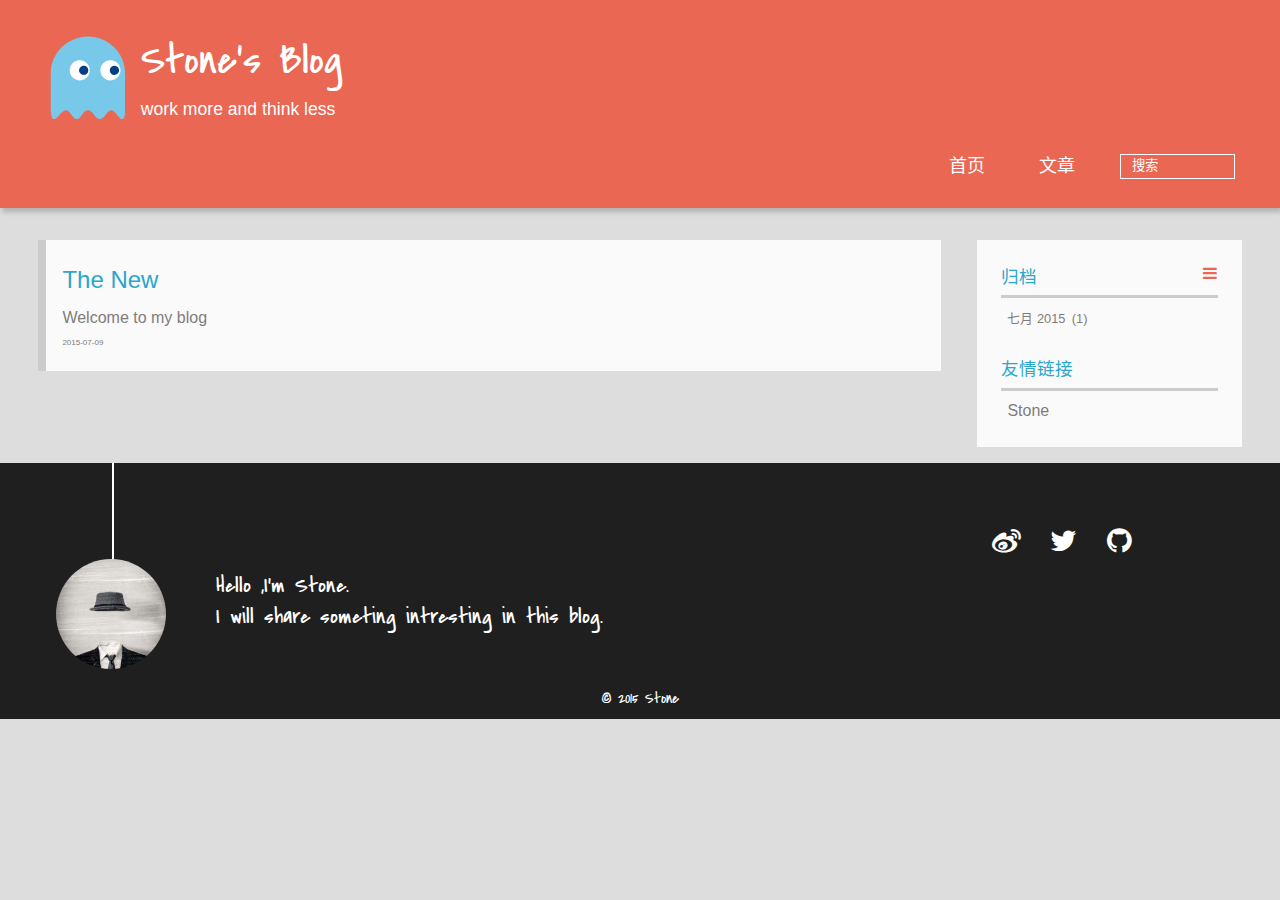
==== index.html @ 9dd36cba "Site updated: 2015-07-10 11:21:40" ====
<!DOCTYPE HTML>
<html lang="zh-CN">
<head>
  <meta charset="UTF-8">
  
    <title>Stone&#39;s Blog</title>
    <meta name="viewport" content="width=device-width, initial-scale=1, maximum-scale=3, minimum-scale=1">
    
    <meta name="author" content="Stone">
    
    
    
    <meta name="twitter:card" content="summary" />
    <meta name="twitter:site" content="shylost" />
    <meta name="twitter:title" content="Stone&#39;s Blog" />
      
    
    
    
    <link rel="icon" href="/img/favicon.ico">
    
    
    <link rel="apple-touch-icon" href="/img/pacman.jpg">
    <link rel="apple-touch-icon-precomposed" href="/img/pacman.jpg">
    
    <link rel="stylesheet" href="/css/style.css" type="text/css">
</head>

  <body>
    <header>
      <div>
		
			<div id="imglogo">
				<a href="/"><img src="/img/logo.svg" alt="Stone&#39;s Blog" title="Stone&#39;s Blog"/></a>
			</div>
			
			<div id="textlogo">
				<h1 class="site-name"><a href="/" title="Stone&#39;s Blog">Stone&#39;s Blog</a></h1>
				<h2 class="blog-motto">work more and think less</h2>
			</div>
			<div class="navbar"><a class="navbutton navmobile" href="#" title="菜单">
			</a></div>
			<nav class="animated">
				<ul>
					
						<li><a href="/">首页</a></li>
					
						<li><a href="/archives">文章</a></li>
					
					<li>
					
					<form class="search" action="//google.com/search" method="get" accept-charset="utf-8">
						<label>Search</label>
						<input type="text" id="search" name="q" autocomplete="off" maxlength="20" placeholder="搜索" />
						<input type="hidden" name="q" value="site:st0ne.cn">
					</form>
					
					</li>
				</ul>
			</nav>			
</div>

    </header>
    <div id="container">
      <div id="main">

  <section class="post" itemscope itemprop="blogPost">
  
    <a href="/2015/07/09/The-New/" title="The New" itemprop="url">
  
    <h1 itemprop="name">The New</h1>
    
     
           <p itemprop="description" >Welcome to my blog</p>
        
    
    <time datetime="2015-07-09T15:42:48.000Z" itemprop="datePublished">2015-07-09</time>
  </a>
</section>


</div>
      <div class="openaside"><a class="navbutton" href="#" title="显示侧边栏"></a></div>

<div id="asidepart">
<div class="closeaside"><a class="closebutton" href="#" title="隐藏侧边栏"></a></div>
<aside class="clearfix">

  

  

  
  <div class="archiveslist">
    <p class="asidetitle"><a href="/archives">归档</a></p>
      <ul class="archive-list"><li class="archive-list-item"><a class="archive-list-link" href="/archives/2015/07/">七月 2015</a><span class="archive-list-count">1</span></li></ul>
  </div>


  

  <div class="linkslist">
  <p class="asidetitle">友情链接</p>
    <ul>
      <li><a href="http://st0ne.cn" target="_blank" title="Stone">Stone</a></li>
    </ul>
</div>


</aside>
</div>
    </div>
    <footer><div id="footer" >
	
	<div class="line">
		<span></span>
		<div class="author"></div>
	</div>
	
	
	<section class="info">
		<p> Hello ,I&#39;m Stone. <br/>
			I will share someting intresting in this blog.</p>
	</section>
	 
	<div class="social-font clearfix">
		
		<a href="http://weibo.com/shylost" target="_blank" title="weibo"></a>
		
		
		<a href="https://twitter.com/shylost" target="_blank" title="twitter"></a>
		
		
		<a href="https://github.com/shy52110" target="_blank" title="github"></a>
		
		
		
	</div>
		<p class="copyright"> © 2015 
		
		<a href="http://st0ne.cn" target="_blank" title="Stone">Stone</a>
		
		</p>
</div>
</footer>
    <script src="/js/jquery-2.1.0.min.js"></script>
<script type="text/javascript">
$(document).ready(function(){ 
  $('.navbar').click(function(){
    $('header nav').toggleClass('shownav');
  });
  var myWidth = 0;
  function getSize(){
    if( typeof( window.innerWidth ) == 'number' ) {
      myWidth = window.innerWidth;
    } else if( document.documentElement && document.documentElement.clientWidth) {
      myWidth = document.documentElement.clientWidth;
    };
  };
  var m = $('#main'),
      a = $('#asidepart'),
      c = $('.closeaside'),
      o = $('.openaside');
  $(window).resize(function(){
    getSize(); 
    if (myWidth >= 1024) {
      $('header nav').removeClass('shownav');
    }else
    {
      m.removeClass('moveMain');
      a.css('display', 'block').removeClass('fadeOut');
      o.css('display', 'none');
        
    }
  });
  c.click(function(){
    a.addClass('fadeOut').css('display', 'none');
    o.css('display', 'block').addClass('fadeIn');
    m.addClass('moveMain');
  });
  o.click(function(){
    o.css('display', 'none').removeClass('beforeFadeIn');
    a.css('display', 'block').removeClass('fadeOut').addClass('fadeIn');      
    m.removeClass('moveMain');
  });
  $(window).scroll(function(){
    o.css("top",Math.max(80,260-$(this).scrollTop()));
  });
});
</script>







  </body>
 </html>
---- css/style.css ----
html,
body,
div,
span,
applet,
object,
iframe,
h1,
h2,
h3,
h4,
h5,
h6,
p,
blockquote,
pre,
a,
abbr,
acronym,
address,
big,
cite,
code,
del,
dfn,
em,
img,
ins,
kbd,
q,
s,
samp,
small,
strike,
strong,
sub,
sup,
tt,
var,
dl,
dt,
dd,
ol,
ul,
li,
fieldset,
form,
label,
legend,
table,
caption,
tbody,
tfoot,
thead,
tr,
th,
td {
  margin: 0;
  padding: 0;
  border: 0;
  outline: 0;
  font-weight: inherit;
  font-style: inherit;
  font-family: inherit;
  font-size: 100%;
  vertical-align: baseline;
}
body {
  line-height: 1;
  color: #000;
  background: #fff;
}
ol,
ul {
  list-style: none;
}
table {
  border-collapse: separate;
  border-spacing: 0;
  vertical-align: middle;
}
caption,
th,
td {
  text-align: left;
  font-weight: normal;
  vertical-align: middle;
}
a img {
  border: none;
}
/* custom Font*/
@font-face {
  font-family: "covered_by_your_graceregular";
  font-weight: normal;
  font-style: normal;
  src: url("../font/coveredbyyourgrace-webfont.eot");
  src: url("../font/coveredbyyourgrace-webfont.eot?#iefix") format('embedded-opentype'), url("../font/coveredbyyourgrace-webfont.svg#covered_by_your_graceregular") format('svg'), url("../font/coveredbyyourgrace-webfont.woff") format('woff'), url("../font/coveredbyyourgrace-webfont.ttf") format('truetype');
}
/* icon Font */
@font-face {
  font-family: "FontAwesome";
  font-style: normal;
  font-weight: normal;
  src: url("../font/fontawesome-webfont.eot?v=#4.0.3");
  src: url("../font/fontawesome-webfont.eot?#iefix&v=#4.0.3") format("embedded-opentype"), url("../font/fontawesome-webfont.woff?v=#4.0.3") format("woff"), url("../font/fontawesome-webfont.ttf?v=#4.0.3") format("truetype"), url("../font/fontawesome-webfont.svg#fontawesomeregular?v=#4.0.3") format("svg");
}
/* Public style */
* {
  -webkit-margin-before: 0;
  -webkit-margin-after: 0;
}
body {
  background: #ddd;
  font-family: "Helvetica Neue", "Helvetica", "Microsoft YaHei", "WenQuanYi Micro Hei", Arial, sans-serif;
  font-size: 100%;
  color: #817c7c;
  line-height: 1.5;
}
small {
  font-size: 80%;
}
sub,
sup {
  font-size: 75%;
  line-height: 0;
  position: relative;
  vertical-align: baseline;
}
sup {
  top: -0.5em;
  padding-left: 0.3em;
}
sub {
  bottom: -0.25em;
}
a {
  text-decoration: none;
  color: #817c7c;
}
a:hover,
a:focus {
  outline: 0;
  text-decoration: none;
  -webkit-transition: color 0.25s, background 0.5s;
  -moz-transition: color 0.25s, background 0.5s;
  -o-transition: color 0.25s, background 0.5s;
  -ms-transition: color 0.25s, background 0.5s;
  transition: color 0.25s, background 0.5s;
}
a:hover:before {
  -webkit-transition: color 0.25s, background 0.5s;
  -moz-transition: color 0.25s, background 0.5s;
  -o-transition: color 0.25s, background 0.5s;
  -ms-transition: color 0.25s, background 0.5s;
  transition: color 0.25s, background 0.5s;
}
input:focus {
  outline: none;
}
input,
button {
  margin: 0;
  padding: 0;
}
input::-moz-focus-inner,
button::-moz-focus-inner {
  border: 0;
  padding: 0;
}
h1 {
  font-size: 1.5em;
}
.fa {
  display: inline-block;
  font-family: FontAwesome;
  font-style: normal;
  font-weight: normal;
  line-height: 1;
  -webkit-font-smoothing: antialiased;
  -moz-osx-font-smoothing: grayscale;
}
.clearfix {
  zoom: 1;
}
.clearfix:before,
.clearfix:after {
  content: "";
  display: table;
}
.clearfix:after {
  clear: both;
}
::-webkit-input-placeholder {
  color: #fff;
  padding: 2px 0 0 4px;
}
::-moz-placeholder {
  color: #fff;
  padding: 2px 0 0 4px;
}
:-ms-input-placeholder {
  color: #fff;
  padding: 2px 0 0 4px;
}
::-webkit-input-placeholder::before {
  font-family: "FontAwesome";
  -webkit-font-smoothing: antialiased;
  -moz-osx-font-smoothing: grayscale;
  content: "\f002";
  padding-right: 4px;
}
::-moz-placeholder:before {
  font-family: "FontAwesome";
  -webkit-font-smoothing: antialiased;
  -moz-osx-font-smoothing: grayscale;
  content: "\f002";
  padding-right: 4px;
}
:-ms-input-placeholder::before {
  font-family: "FontAwesome";
  -webkit-font-smoothing: antialiased;
  -moz-osx-font-smoothing: grayscale;
  content: "\f002";
  padding-right: 4px;
}
input[type="search"]::-webkit-search-cancel-button,
input[type="search"]::-webkit-search-decoration {
  -webkit-appearance: none;
}
::-webkit-search-cancel-button:after {
  font-family: "FontAwesome";
  -webkit-font-smoothing: antialiased;
  -moz-osx-font-smoothing: grayscale;
  content: '\f00d';
  color: #fff;
  padding-right: 4px;
}
/* css3 animate */
.animated {
  -webkit-animation-fill-mode: both;
  -moz-animation-fill-mode: both;
  -o-animation-fill-mode: both;
  -ms-animation-fill-mode: both;
  animation-fill-mode: both;
  -webkit-animation-duration: 1s;
  -moz-animation-duration: 1s;
  -o-animation-duration: 1s;
  -ms-animation-duration: 1s;
  animation-duration: 1s;
}
@-webkit-keyframes fadeIn {
  0% {
    opacity: 0;
    -ms-filter: "progid:DXImageTransform.Microsoft.Alpha(Opacity=0)";
    filter: alpha(opacity=0);
  }
  100% {
    opacity: 1;
    -ms-filter: none;
    filter: none;
  }
}
.fadeIn {
  -webkit-animation-name: fadeIn;
  -moz-animation-name: fadeIn;
  -o-animation-name: fadeIn;
  -ms-animation-name: fadeIn;
  animation-name: fadeIn;
}
.fadeOut {
  -webkit-animation-name: fadeOut;
  -moz-animation-name: fadeOut;
  -o-animation-name: fadeOut;
  -ms-animation-name: fadeOut;
  animation-name: fadeOut;
}
@-moz-keyframes fadeInDown {
  0% {
    opacity: 0;
    -ms-filter: "progid:DXImageTransform.Microsoft.Alpha(Opacity=0)";
    filter: alpha(opacity=0);
    -webkit-transform: translateY(-20px);
    -moz-transform: translateY(-20px);
    -o-transform: translateY(-20px);
    -ms-transform: translateY(-20px);
    transform: translateY(-20px);
  }
  100% {
    opacity: 1;
    -ms-filter: none;
    filter: none;
    -webkit-transform: translateY(0);
    -moz-transform: translateY(0);
    -o-transform: translateY(0);
    -ms-transform: translateY(0);
    transform: translateY(0);
  }
}
@-webkit-keyframes fadeInDown {
  0% {
    opacity: 0;
    -ms-filter: "progid:DXImageTransform.Microsoft.Alpha(Opacity=0)";
    filter: alpha(opacity=0);
    -webkit-transform: translateY(-20px);
    -moz-transform: translateY(-20px);
    -o-transform: translateY(-20px);
    -ms-transform: translateY(-20px);
    transform: translateY(-20px);
  }
  100% {
    opacity: 1;
    -ms-filter: none;
    filter: none;
    -webkit-transform: translateY(0);
    -moz-transform: translateY(0);
    -o-transform: translateY(0);
    -ms-transform: translateY(0);
    transform: translateY(0);
  }
}
@-o-keyframes fadeInDown {
  0% {
    opacity: 0;
    -ms-filter: "progid:DXImageTransform.Microsoft.Alpha(Opacity=0)";
    filter: alpha(opacity=0);
    -webkit-transform: translateY(-20px);
    -moz-transform: translateY(-20px);
    -o-transform: translateY(-20px);
    -ms-transform: translateY(-20px);
    transform: translateY(-20px);
  }
  100% {
    opacity: 1;
    -ms-filter: none;
    filter: none;
    -webkit-transform: translateY(0);
    -moz-transform: translateY(0);
    -o-transform: translateY(0);
    -ms-transform: translateY(0);
    transform: translateY(0);
  }
}
@keyframes fadeInDown {
  0% {
    opacity: 0;
    -ms-filter: "progid:DXImageTransform.Microsoft.Alpha(Opacity=0)";
    filter: alpha(opacity=0);
    -webkit-transform: translateY(-20px);
    -moz-transform: translateY(-20px);
    -o-transform: translateY(-20px);
    -ms-transform: translateY(-20px);
    transform: translateY(-20px);
  }
  100% {
    opacity: 1;
    -ms-filter: none;
    filter: none;
    -webkit-transform: translateY(0);
    -moz-transform: translateY(0);
    -o-transform: translateY(0);
    -ms-transform: translateY(0);
    transform: translateY(0);
  }
}
body >header {
  width: 100%;
  -webkit-box-shadow: 2px 4px 5px rgba(3,3,3,0.2);
  box-shadow: 2px 4px 5px rgba(3,3,3,0.2);
  background: #ea6753;
  color: #fff;
  padding: 1em 0 0.8em;
}
@media only screen and (min-width: 1024px) {
  body >header {
    padding: 1.8em 0 1.5em;
  }
}
body >header >div {
  width: 95%;
  margin: 0 auto;
  position: relative;
  overflow: hidden;
}
@media only screen and (min-width: 1024px) {
  body >header >div {
    width: 93%;
  }
}
body >header a {
  display: block;
  color: #fff;
}
#imglogo {
  float: left;
  width: 4em;
  height: 4em;
}
@media only screen and (min-width: 768px) {
  #imglogo {
    width: 5em;
  }
}
@media only screen and (min-width: 1024px) {
  #imglogo {
    width: 5.5em;
  }
}
#imglogo img {
  width: 4em;
}
@media only screen and (min-width: 768px) {
  #imglogo img {
    width: 5em;
  }
}
@media only screen and (min-width: 1024px) {
  #imglogo img {
    width: 5.5em;
  }
}
#textlogo {
  float: left;
  width: 75%;
  margin-left: 0.5em;
}
#textlogo h1.site-name {
  width: 86%;
  font-family: "covered_by_your_graceregular";
  font-size: 200%;
  line-height: 1.5;
  -webkit-font-smoothing: antialiased;
  -moz-osx-font-smoothing: grayscale;
}
@media only screen and (min-width: 768px) {
  #textlogo h1.site-name {
    font-size: 240%;
  }
}
@media only screen and (min-width: 1024px) {
  #textlogo h1.site-name {
    font-size: 280%;
  }
}
#textlogo h2.blog-motto {
  font-size: 0.7em;
  font-weight: normal;
}
@media only screen and (min-width: 768px) {
  #textlogo h2.blog-motto {
    font-size: 100%;
  }
}
@media only screen and (min-width: 1024px) {
  #textlogo h2.blog-motto {
    font-size: 110%;
  }
}
.navbar {
  position: absolute;
  width: 2em;
  right: 0em;
  top: 1em;
  padding: 0.5em;
}
@media only screen and (min-width: 1024px) {
  .navbar {
    display: none;
  }
}
.navbutton::before {
  font-family: "FontAwesome";
  -webkit-font-smoothing: antialiased;
  -moz-osx-font-smoothing: grayscale;
  content: "\f0c9";
}
.navmobile::before {
  padding-left: 1em;
}
header nav {
  float: left;
  width: 100%;
  font-size: 112.5%;
  padding-top: 0.5em;
  max-height: 0.01em;
  -webkit-transition: max-height 1s ease-out;
  -moz-transition: max-height 1s ease-out;
  -o-transition: max-height 1s ease-out;
  -ms-transition: max-height 1s ease-out;
  transition: max-height 1s ease-out;
}
@media only screen and (min-width: 568px) {
  header nav {
    width: 50%;
  }
}
@media only screen and (min-width: 1024px) {
  header nav {
    float: right;
    width: auto;
    margin-top: 1em;
    max-height: none;
  }
}
@media only screen and (min-width: 1024px) {
  header nav ul {
    float: right;
  }
}
@media only screen and (min-width: 1024px) {
  header nav ul li {
    float: left;
  }
}
header nav ul li a {
  padding: 0.2em 0 0.2em 1em;
}
@media only screen and (min-width: 1024px) {
  header nav ul li a {
    padding: 0.2em 1.5em;
  }
}
header nav ul li a:hover {
  background: #dd2c11;
  color: #e9cd4c;
}
.shownav {
  max-height: 40em;
}
.search {
  padding: 0.1em 0 0 1em;
}
.search input {
  line-height: 1.7;
  border: 1px solid #fff;
  color: #fff;
  background: transparent;
  width: 80%;
  padding-left: 0.5em;
}
@media only screen and (min-width: 1024px) {
  .search input {
    width: 8em;
    -webkit-transition: 0.5s width;
    -moz-transition: 0.5s width;
    -o-transition: 0.5s width;
    -ms-transition: 0.5s width;
    transition: 0.5s width;
  }
  .search input:focus {
    width: 15em;
  }
}
.search label {
  display: none;
}
/* index layout */
#container {
  width: 95%;
  margin: 0 auto;
  overflow: hidden;
}
@media only screen and (min-width: 768px) {
  #container {
    width: 96%;
  }
}
@media only screen and (min-width: 1024px) {
  #container {
    width: 94%;
  }
}
@media only screen and (min-width: 1560px) {
  #container {
    width: 82%;
  }
}
#main {
  margin: 1em 0 0;
  line-height: 1.8;
}
@media only screen and (min-width: 1024px) {
  #main {
    margin: 2em 0 0;
    width: 75%;
    float: left;
    -webkit-transition: margin 0.5s ease-out;
    -moz-transition: margin 0.5s ease-out;
    -o-transition: margin 0.5s ease-out;
    -ms-transition: margin 0.5s ease-out;
    transition: margin 0.5s ease-out;
  }
}
#main section.post {
  background: #fafafa;
  margin-bottom: 0.125em;
}
#main section.post a {
  display: block;
  border-left: 0.5em solid #ccc;
  -webkit-transition: border-left 0.45s;
  -moz-transition: border-left 0.45s;
  -o-transition: border-left 0.45s;
  -ms-transition: border-left 0.45s;
  transition: border-left 0.45s;
  padding: 0.5em;
}
@media only screen and (min-width: 768px) {
  #main section.post a {
    padding: 1em;
  }
}
#main section.post a:hover {
  border-left: 0.5em solid #ea6753;
}
#main section.post a h1 {
  color: #2ca6cb;
  line-height: 2;
}
#main section.post a p {
  color: #817c7c;
}
#main section.post a time {
  color: #817c7c;
  display: block;
  margin: 0.5em 0;
  font-size: 0.5em;
}
.moveMain {
  margin-left: 10% !important;
}
#page-nav {
  background: #fafafa;
  text-align: center;
  overflow: hidden;
}
#page-nav a,
#page-nav span {
  display: inline-block;
  padding: 0.5em 1em;
}
#page-nav a {
  color: #2ca6cb;
}
#page-nav a:hover {
  background: #ccc;
  color: #ea6753;
}
#page-nav .prev {
  float: left;
  border-left: 0.5em solid #ccc;
  -webkit-transition: border-left 0.5s;
  -moz-transition: border-left 0.5s;
  -o-transition: border-left 0.5s;
  -ms-transition: border-left 0.5s;
  transition: border-left 0.5s;
}
#page-nav .prev:hover {
  border-left: 0.5em solid #ea6753;
}
#page-nav .next {
  float: right;
}
#page-nav .page-number {
  display: none;
}
@media only screen and (min-width: 768px) {
  #page-nav .page-number {
    display: inline-block;
  }
}
#page-nav .current {
  color: #b8b8b8;
  font-weight: bold;
}
#page-nav .space {
  color: #2ca6cb;
}
/* page layout */
@media only screen and (min-width: 1024px) {
  .page {
    margin-left: 10% !important;
  }
}
/* archive layout */
.category-icon:before,
.tag-icon:before,
.archive-icon:before {
  font-family: "FontAwesome";
  -webkit-font-smoothing: antialiased;
  -moz-osx-font-smoothing: grayscale;
  color: #ccc;
  font-size: 100%;
  padding-right: 0.3em;
}
.category-icon:before {
  content: "\f07b";
}
.tag-icon:before {
  content: "\f02c";
}
.archive-icon:before {
  content: "\f187";
}
.archive-title {
  margin: 1em 0;
  width: 97%;
  padding: 2em 0 2em 3%;
  background: #fafafa;
  border-left: 0.5em solid #ccc;
}
@media only screen and (min-width: 1024px) {
  .archive-title {
    margin: 2em 0;
    width: 18.5%;
    padding-left: 0.5%;
    float: left;
  }
}
.archive-title h2 {
  width: 90%;
  color: #2ca6cb;
  font-size: 120%;
}
.archive-title a {
  color: #2ca6cb;
  -webkit-transition: color 0.5s;
  -moz-transition: color 0.5s;
  -o-transition: color 0.5s;
  -ms-transition: color 0.5s;
  transition: color 0.5s;
}
.archive-title a:hover {
  color: #ea6753;
  -webkit-transition: color 0.5s;
  -moz-transition: color 0.5s;
  -o-transition: color 0.5s;
  -ms-transition: color 0.5s;
  transition: color 0.5s;
}
.current {
  color: #ea6753 !important;
}
@media only screen and (min-width: 768px) {
  .archive-part {
    min-height: 200px;
  }
}
@media only screen and (min-width: 1024px) {
  .archive-part {
    width: 78% !important;
    float: right;
    margin-left: 2% !important;
  }
}
.archive-part section.post {
  width: 100%;
}
@media only screen and (min-width: 768px) {
  .archive-part section.post {
    float: left;
    width: 50%;
  }
}
@media only screen and (min-width: 1024px) {
  .archive-part section.post {
    width: 33.333%;
  }
}
@media only screen and (min-width: 768px) {
  .archive-nav {
    width: 100%;
    float: left;
    margin-top: 1em;
  }
}
/* tags&categories layout */
.all-list-box {
  min-height: 400px;
}
.post,
.page {
  background: #fafafa;
}
.post a,
.page a {
  color: #2ca6cb;
}
.post a:hover,
.page a:hover {
  color: #ea6753;
}
@media only screen and (min-width: 768px) {
  article header.article-info {
    border-bottom: 1px solid #dbdbdb;
  }
}
article header.article-info >h1 {
  padding: 0.2em 3%;
  font-size: 170%;
  line-height: 1.5;
  word-wrap: break-word;
  word-break: normal;
  -webkit-font-smoothing: antialiased;
  -moz-osx-font-smoothing: grayscale;
  border-left: 5px solid #ea6753;
}
@media only screen and (min-width: 1024px) {
  article header.article-info >h1 {
    font-size: 200%;
    padding-top: 0.3em;
  }
}
article header.article-info >p.article-author {
  padding: 0.3em 4% 0.3em 0;
  text-align: right;
  border-bottom: 1px solid #dbdbdb;
}
@media only screen and (min-width: 768px) {
  article header.article-info >p.article-author {
    float: right;
    border-bottom: none;
  }
}
article header.article-info >p.article-time {
  padding-top: 0.5em;
  font-size: 0.8em;
  text-align: center;
}
@media only screen and (min-width: 768px) {
  article header.article-info >p.article-time {
    float: right;
    margin-right: 1em;
    padding-top: 0.1em;
    font-size: 0.9em;
  }
}
article header.article-info >p.article-time:before {
  font-family: "FontAwesome";
  font-size: 130%;
  content: "\f017";
  -webkit-font-smoothing: antialiased;
  -moz-osx-font-smoothing: grayscale;
}
article .article-content {
  padding: 1.5em 4%;
}
article .article-content .kb {
  padding: 0.1em 0.6em;
  border: 1px solid #ccc;
  background-color: code-color;
  color: #8f8f8f;
  -webkit-box-shadow: 0 1px 0 rgba(0,0,0,0.2), 0 0 0 2px #fff inset;
  box-shadow: 0 1px 0 rgba(0,0,0,0.2), 0 0 0 2px #fff inset;
  -webkit-border-radius: 3px;
  border-radius: 3px;
  display: inline-block;
  margin: 0 0.1em;
  text-shadow: 0 1px 0 #fff;
  line-height: 1.5;
  white-space: nowrap;
}
article .article-content h1,
article .article-content h2 {
  font-size: 180%;
  line-height: 1.2em;
}
article .article-content h3,
article .article-content h4,
article .article-content h5,
article .article-content h6 {
  font-size: 140%;
}
article .article-content h1,
article .article-content h2,
article .article-content h3,
article .article-content h4,
article .article-content h5,
article .article-content h6 {
  color: #333;
  -webkit-font-smoothing: antialiased;
  -moz-osx-font-smoothing: grayscale;
  padding: 0.3em 0;
  margin: 0.5em 0;
}
article .article-content h1 >code,
article .article-content h2 >code,
article .article-content h3 >code,
article .article-content h4 >code,
article .article-content h5 >code,
article .article-content h6 >code {
  color: #a3a3a3;
}
article .article-content hr {
  border: 1px solid #dbdbdb;
}
article .article-content strong {
  font-weight: bold;
}
article .article-content em {
  font-style: italic;
}
article .article-content acronym,
article .article-content abbr {
  border-bottom: 1px dotted;
}
article .article-content blockquote {
  border-left: 0.2em solid #ea6753;
  margin: 0.65em 0 0.65em 4%;
  padding-left: 1%;
  line-height: 1.5;
  font-size: 110%;
}
article .article-content blockquote footer {
  background: #fafafa;
  padding: 0;
  margin: 0;
  font-size: 80%;
  line-height: 1em;
}
article .article-content blockquote cite {
  font-style: italic;
  padding-left: 0.5em;
}
article .article-content ul,
article .article-content ol {
  padding-left: 2em;
  font-size: 105%;
}
@media only screen and (min-width: 768px) {
  article .article-content ul,
  article .article-content ol {
    padding-left: 3em;
  }
}
article .article-content ul li {
  list-style: disc;
  text-align: match-parent;
  margin: 0.5em 0;
}
article .article-content ol li {
  list-style-type: decimal;
  margin: 0.5em 0;
}
article .article-content dl dt {
  font-weight: blod;
}
article .article-content ul li>code,
article .article-content ol li>code,
article .article-content p code,
article .article-content strong code,
article .article-content em code {
  font-family: Monaco, Menlo, Consolas, Courier New, monospace;
  background: #eee;
  color: #747070;
  border: 1px solid #d6d6d6;
  padding: 0 5px;
  margin: 0 2px;
  font-size: 90%;
  white-space: nowrap;
  text-shadow: 0 1px #fff;
}
article .article-content p {
  font-size: 105%;
  line-height: 1.7;
  margin: 0.7em 0;
}
@media only screen and (min-width: 1024px) {
  article .article-content p {
    margin: 1.2em 0;
  }
}
article .article-content img,
article .article-content video,
article .article-content figure img {
  max-width: 100%;
  display: block;
  margin: auto;
  height: auto;
  vertical-align: middle;
  padding-top: 0.5em;
}
@media only screen and (min-width: 1024px) {
  article .article-content img,
  article .article-content video,
  article .article-content figure img {
    padding-top: 0.7em;
  }
}
article .article-content figcaption,
article .article-content .caption {
  text-align: center;
  display: block;
  font-size: 0.9em;
  font-weight: blod;
}
article .article-content .video-container {
  position: relative;
  padding-top: 56%;
  height: 0;
  overflow: hidden;
}
article .article-content .video-container iframe,
article .article-content .video-container object,
article .article-content .video-container embed {
  position: absolute;
  top: 0;
  left: 0;
  width: 100%;
  height: 100%;
  margin-top: 0;
}
article .article-content table {
  width: 100%;
  border-collapse: collapse;
  border-spacing: 0;
}
article .article-content table th {
  font-weight: bold;
  border-bottom: 3px solid #dbdbdb;
  padding-bottom: 0.5em;
}
article .article-content table td {
  border-bottom: 1px solid #dbdbdb;
  padding: 10px 0;
}
article .article-content .pullquote {
  text-align: left;
  width: 45%;
  margin: 0;
  border: none;
}
article .article-content .left {
  margin-left: 0.5em;
  margin-right: 1em;
  float: left;
}
article .article-content .right {
  margin-right: 0.5em;
  margin-left: 1em;
  float: right;
}
footer.article-footer {
  background: #fafafa;
  padding: 0 4%;
  margin: 0;
  border-top: 1px solid #dbdbdb;
}
.article-share {
  float: right;
  width: 100%;
}
@media only screen and (min-width: 568px) {
  .article-share {
    width: 60%;
  }
}
@media only screen and (min-width: 768px) {
  .article-share {
    width: 40%;
  }
}
.share span {
  float: right;
  height: 3em;
  width: 1em;
  margin-right: 0.5em;
  position: relative;
  color: #d6d6d6;
}
.share span:before {
  font-family: "FontAwesome";
  content: "\f064";
  font-size: 1em;
  -webkit-font-smoothing: antialiased;
  -moz-osx-font-smoothing: grayscale;
  width: 1.5em;
  height: 1.5em;
  position: absolute;
  top: 50%;
  left: 50%;
  margin-top: -0.75em;
  margin-left: -0.75em;
}
.share a {
  float: right;
  width: 3em;
  height: 3em;
  display: block;
  position: relative;
}
.share a:before {
  font-size: 100%;
  font-family: "FontAwesome";
  text-align: center;
  color: #817c7c;
  -webkit-font-smoothing: antialiased;
  -moz-osx-font-smoothing: grayscale;
  width: 1.5em;
  height: 1.5em;
  position: absolute;
  top: 50%;
  left: 50%;
  margin-top: -0.75em;
  margin-left: -0.75em;
}
.share a:hover:before {
  color: #fff;
}
.article-share-twitter:before {
  content: "\f099";
}
.article-share-twitter:hover {
  background: #00aced;
  text-shadow: 0 1px #008abe;
}
.article-share-facebook:before {
  content: "\f09a";
}
.article-share-facebook:hover {
  background: #3b5998;
  text-shadow: 0 1px #2f477a;
}
.article-share-weibo:before {
  content: "\f18a";
}
.article-share-weibo:hover {
  background: #eb182c;
  text-shadow: 0 1px #bf1121;
}
.article-share-qrcode:before {
  content: "\f029";
}
.article-share-qrcode:hover {
  background: #49ae0f;
  text-shadow: 0 1px #3a8b0c;
}
.article-back-to-top:before {
  content: "\f062";
}
.article-back-to-top:hover {
  background: #762c54;
  text-shadow: 0 1px #5e2343;
}
.qrcode {
  width: 15em;
  height: 15em;
  position: absolute;
  top: 50%;
  left: 50%;
  margin-top: -7.5em;
  margin-left: -7.5em;
  background: #fff;
  border: 2px solid #ccc;
  -webkit-border-radius: 3px;
  border-radius: 3px;
  display: inline-block;
  opacity: 0;
  -ms-filter: "progid:DXImageTransform.Microsoft.Alpha(Opacity=0)";
  filter: alpha(opacity=0);
  position: fixed;
  text-align: center;
  visibility: hidden;
  z-index: 10;
  -webkit-transition: opacity 0.5s;
  -moz-transition: opacity 0.5s;
  -o-transition: opacity 0.5s;
  -ms-transition: opacity 0.5s;
  transition: opacity 0.5s;
}
@media only screen and (min-width: 1024px) {
  .qrcode {
    width: 20em;
    height: 20em;
    position: absolute;
    top: 50%;
    left: 50%;
    margin-top: -10em;
    margin-left: -10em;
    position: fixed;
  }
}
.qrcode span {
  display: block;
  width: 80%;
  height: 1.5em;
  font-size: 80%;
  float: left;
}
.qrcode span:before {
  content: none;
}
.qrcode a {
  display: block;
  width: 16%;
  height: 1.5em;
  float: left;
}
.qrcode img {
  width: 90%;
  height: 90%;
}
.qrclose:before {
  font-family: "FontAwesome";
  -webkit-font-smoothing: antialiased;
  -moz-osx-font-smoothing: grayscale;
  content: "\f057";
  color: #ccc;
}
.qrclose:hover:before {
  color: #2ca6cb !important;
}
.overlay {
  display: none !important;
}
.overlay:target+.qrcode {
  opacity: 1;
  -ms-filter: none;
  filter: none;
  visibility: visible;
}
.article-tags,
.article-categories {
  padding: 0.5em 0;
  float: left;
  width: 100%;
}
@media only screen and (min-width: 568px) {
  .article-tags,
  .article-categories {
    width: 50%;
  }
}
@media only screen and (min-width: 768px) {
  .article-tags,
  .article-categories {
    width: 30%;
  }
}
.article-tags {
  color: #d6d6d6;
}
.article-tags span {
  position: relative;
  float: left;
  width: 1em;
  height: 2em;
  margin-right: 0.5em;
}
.article-tags span:before {
  font-family: "FontAwesome";
  -webkit-font-smoothing: antialiased;
  -moz-osx-font-smoothing: grayscale;
  width: 1.2em;
  height: 1.2em;
  position: absolute;
  top: 50%;
  left: 50%;
  margin-top: -0.6em;
  margin-left: -0.6em;
  content: "\f02c";
}
.article-tags a {
  float: left;
  padding: 0 0.3em;
  margin: 0.3em;
  background: #e6e6e6;
}
.article-tags a:hover {
  color: #fff;
  background: #2ca6cb;
}
.article-categories {
  color: #d6d6d6;
  margin-top: 0.3em;
}
.article-categories span:before {
  font-family: "FontAwesome";
  -webkit-font-smoothing: antialiased;
  -moz-osx-font-smoothing: grayscale;
  content: "\f07b";
}
.article-category-link {
  padding: 0.5em;
  margin: 0 0.3em;
}
.article-category-link:hover {
  color: #fff !important;
  background: #2ca6cb;
}
.article-nav {
  padding: 0 10%;
}
@media only screen and (min-width: 768px) {
  .article-nav {
    padding: 0 4%;
  }
}
.article-nav strong {
  font-size: 0.6em;
}
.article-nav a {
  display: block;
  overflow: hidden;
}
.article-nav .prev a:hover,
.article-nav .next a:hover {
  background: #2ca6cb;
  color: #fff;
}
.article-nav .prev {
  width: 100%;
  float: left;
}
.article-nav .prev strong {
  padding-left: 1.8em;
}
.article-nav .prev span:before {
  font-family: "FontAwesome";
  -webkit-font-smoothing: antialiased;
  -moz-osx-font-smoothing: grayscale;
  content: "\f100";
  padding-right: 0.5em;
}
@media only screen and (min-width: 768px) {
  .article-nav .prev {
    width: 45%;
    float: left;
  }
}
.article-nav .next {
  width: 100%;
  float: left;
  text-align: left;
}
.article-nav .next strong {
  padding-left: 1.5em;
}
.article-nav .next span:before {
  font-family: "FontAwesome";
  -webkit-font-smoothing: antialiased;
  -moz-osx-font-smoothing: grayscale;
  content: "\f101";
  padding-right: 0.5em;
}
@media only screen and (min-width: 768px) {
  .article-nav .next {
    width: 45%;
    float: right;
    text-align: right;
  }
  .article-nav .next strong {
    padding-right: 1.8em;
  }
  .article-nav .next span:before {
    content: none;
  }
  .article-nav .next span:after {
    font-family: "FontAwesome";
    -webkit-font-smoothing: antialiased;
    -moz-osx-font-smoothing: grayscale;
    content: "\f101";
    padding-left: 0.5em;
  }
}
section.comment {
  padding: 0 4%;
  margin: 1em 0;
}
.toc-article {
  background: #eee;
  margin: 2em 0 0 0.5em;
  padding: 1em;
}
.toc-article strong {
  padding: 0.3em 0;
}
#toc {
  line-height: 1em;
  font-size: 0.8em;
  float: right;
}
#toc .toc {
  padding: 0;
}
#toc .toc li {
  list-style-type: none;
}
#toc .toc-child {
  padding-left: 1.5em;
}
#toc.toc-aside {
  display: none;
  width: 13%;
  position: fixed;
  right: 2%;
  top: 320px;
  overflow: hidden;
  line-height: 1.5em;
  font-size: 1em;
  color: #333;
  opacity: 0.6;
  -ms-filter: "progid:DXImageTransform.Microsoft.Alpha(Opacity=60)";
  filter: alpha(opacity=60);
  -webkit-transition: opacity 1s ease-out;
  -moz-transition: opacity 1s ease-out;
  -o-transition: opacity 1s ease-out;
  -ms-transition: opacity 1s ease-out;
  transition: opacity 1s ease-out;
}
#toc.toc-aside strong {
  padding: 0.3em 0;
  color: #817c7c;
}
#toc.toc-aside:hover {
  -webkit-transition: opacity 0.3s ease-out;
  -moz-transition: opacity 0.3s ease-out;
  -o-transition: opacity 0.3s ease-out;
  -ms-transition: opacity 0.3s ease-out;
  transition: opacity 0.3s ease-out;
  opacity: 1;
  -ms-filter: none;
  filter: none;
}
#toc.toc-aside a {
  -webkit-transition: color 1s ease-out;
  -moz-transition: color 1s ease-out;
  -o-transition: color 1s ease-out;
  -ms-transition: color 1s ease-out;
  transition: color 1s ease-out;
}
#toc.toc-aside a:hover {
  color: #ea6753;
  -webkit-transition: color 0.3s ease-out;
  -moz-transition: color 0.3s ease-out;
  -o-transition: color 0.3s ease-out;
  -ms-transition: color 0.3s ease-out;
  transition: color 0.3s ease-out;
}
.active {
  color: #ea6753 !important;
}
.openaside {
  display: none;
  position: fixed;
  right: 7.5%;
  top: 260px;
}
.openaside a {
  display: block;
  color: #fff;
  border: 1px solid #fff;
  -webkit-border-radius: 5px;
  border-radius: 5px;
  background: #ea6753;
  padding: 0.2em 0.55em;
}
.openaside a::before {
  font-family: "FontAwesome";
  -webkit-font-smoothing: antialiased;
  -moz-osx-font-smoothing: grayscale;
  content: "\f0c9";
}
.closeaside {
  display: none;
}
.closeaside a {
  color: #ea6753;
}
.closeaside a:hover {
  color: #2ca6cb;
}
.closeaside a::before {
  font-family: "FontAwesome";
  -webkit-font-smoothing: antialiased;
  -moz-osx-font-smoothing: grayscale;
  content: "\f0c9";
}
@media only screen and (min-width: 1024px) {
  .closeaside {
    display: block;
    position: absolute;
    right: 25px;
    top: 22px;
  }
}
#asidepart {
  background: #fafafa;
  margin: 1em 0 0;
  padding: 0.5em 2% 1em;
}
@media only screen and (min-width: 1024px) {
  #asidepart {
    position: relative;
    float: left;
    width: 18%;
    margin: 2em 0 0 3%;
  }
}
.asidetitle {
  font-size: 1.1em;
  color: #2ca6cb;
  padding: 0 0 0.3125em 0;
  border-bottom: 0.1875em solid #ccc;
}
.asidetitle a {
  color: #2ca6cb;
}
.asidetitle a:hover {
  color: #ea6753;
  -webkit-transition: color 0.5s;
  -moz-transition: color 0.5s;
  -o-transition: color 0.5s;
  -ms-transition: color 0.5s;
  transition: color 0.5s;
}
@media only screen and (min-width: 768px) {
  .categorieslist {
    width: 45%;
    float: left;
    margin: 0 5% 0 0;
  }
}
@media only screen and (min-width: 1024px) {
  .categorieslist {
    width: 100%;
    float: none;
    margin: 1em 0 0;
  }
}
.categorieslist li {
  border-bottom: 1px solid #ccc;
}
.categorieslist li a {
  display: block;
  padding: 0.5em 5%;
}
.categorieslist li a:hover {
  color: #ea6753;
}
.tagslist {
  margin: 1em 0 0;
}
@media only screen and (min-width: 768px) {
  .tagslist {
    width: 45%;
    float: left;
    margin: 0 5% 0 0;
  }
}
@media only screen and (min-width: 1024px) {
  .tagslist {
    width: 100%;
    float: none;
    margin: 1em 0 0;
  }
}
.tagslist ul {
  padding: 0.5em 0;
}
.tagslist ul li {
  float: left;
}
.tagslist ul li a {
  display: block;
  margin: 0.3125em;
  padding: 0.125em 0.3125em;
  background: #dbdbdb;
}
.tagslist ul li a:hover {
  color: #ea6753;
  background: #e6e6e6;
}
.rsspart {
  background: #ea6753;
  width: 100%;
}
@media only screen and (min-width: 768px) {
  .rsspart {
    float: left;
    width: 45%;
    margin: 0 5% 0 0;
  }
}
@media only screen and (min-width: 1024px) {
  .rsspart {
    width: 100%;
    float: none;
    margin: 1em 0 0;
  }
}
.rsspart a {
  color: #fff;
  display: block;
  padding: 0.625em 0;
  text-align: center;
}
.rsspart a:hover {
  color: #ea6753;
  background: #fafafa;
}
.rsspart a::before {
  font-family: "FontAwesome";
  -webkit-font-smoothing: antialiased;
  -moz-osx-font-smoothing: grayscale;
  padding-right: 0.5em;
  content: "\f09e";
}
@media only screen and (min-width: 768px) {
  .archiveslist {
    width: 45%;
    float: left;
    margin: 0 5% 0 0;
  }
}
@media only screen and (min-width: 1024px) {
  .archiveslist {
    width: 100%;
    float: none;
    margin: 1em 0 0;
  }
}
.archiveslist li {
  font-size: 0.8em;
  line-height: 2em;
}
.archiveslist li a {
  padding: 0.5em;
}
.archiveslist li a:hover {
  color: #ea6753;
  -webkit-transition: color 0.25s;
  -moz-transition: color 0.25s;
  -o-transition: color 0.25s;
  -ms-transition: color 0.25s;
  transition: color 0.25s;
}
.archiveslist .archive-list-count:before {
  content: "(";
}
.archiveslist .archive-list-count:after {
  content: ")";
}
.archive-list {
  padding: 0.5em 0;
}
.archive-float ul {
  padding: 0;
}
.archive-float li {
  float: left;
  margin: 0.3em;
}
@media only screen and (min-width: 1024px) {
  .archive-float li {
    float: none;
  }
}
@media only screen and (min-width: 768px) {
  .tagcloudlist {
    width: 45%;
    float: left;
    margin: 0 5% 0 0;
  }
}
@media only screen and (min-width: 1024px) {
  .tagcloudlist {
    width: 100%;
    float: none;
    margin: 1em 0 0;
  }
}
.tagcloudlist .tagcloudlist a {
  padding: 0.2em;
  display: block;
  float: left;
}
.tagcloudlist .tagcloudlist a:hover {
  color: #ea6753;
  -webkit-transition: color 0.25s;
  -moz-transition: color 0.25s;
  -o-transition: color 0.25s;
  -ms-transition: color 0.25s;
  transition: color 0.25s;
}
.linkslist {
  margin-top: 0.5em;
}
@media only screen and (min-width: 768px) {
  .linkslist {
    width: 45%;
    float: left;
    margin: 0 5% 0 0;
  }
}
@media only screen and (min-width: 1024px) {
  .linkslist {
    width: 100%;
    float: none;
    margin: 1em 0 0;
  }
}
.linkslist ul {
  padding: 0.5em 0;
}
.linkslist ul a {
  font-size: 1em;
  line-height: 1.5;
  display: block;
  padding: 0 3%;
}
.linkslist ul a:hover {
  color: #ea6753;
  -webkit-transition: color 0.25s;
  -moz-transition: color 0.25s;
  -o-transition: color 0.25s;
  -ms-transition: color 0.25s;
  transition: color 0.25s;
}
footer {
  margin-top: 1em;
  background: #1f1f1f;
  padding: 0 2% 0.5em;
}
#footer {
  width: 95%;
  margin: 0 auto;
  overflow: hidden;
  position: relative;
}
#footer .line {
  width: 100%;
  height: 14em;
  margin: 0 auto;
}
@media only screen and (min-width: 768px) {
  #footer .line {
    width: 10em;
    float: left;
    position: relative;
  }
}
#footer .line span {
  display: block;
  width: 0.5em;
  height: 6.25em;
  border-right: 0.125em solid #fff;
  margin: 0 auto;
}
@media only screen and (min-width: 768px) {
  #footer .line span {
    position: absolute;
    left: 3em;
    margin: 0 0 1.5em;
  }
}
.author {
  width: 6.875em;
  height: 6.875em;
  margin: 0 auto;
  background: no-repeat url("[data-uri]") left top;
  -webkit-background-size: 6.875em 6.875em;
  -moz-background-size: 6.875em 6.875em;
  background-size: 6.875em 6.875em;
  -webkit-border-radius: 3.4375em;
  border-radius: 3.4375em;
  -webkit-transition: -webkit-transform 2s ease-out;
  -moz-transition: -moz-transform 2s ease-out;
  -o-transition: -o-transform 2s ease-out;
  -ms-transition: -ms-transform 2s ease-out;
  transition: transform 2s ease-out;
}
.author:hover {
  -webkit-transform: rotateZ(360deg);
  -moz-transform: rotateZ(360deg);
  -o-transform: rotateZ(360deg);
  -ms-transform: rotateZ(360deg);
  transform: rotateZ(360deg);
}
@media only screen and (min-width: 768px) {
  .author {
    position: absolute;
    top: 6em;
    margin: 0 0 1.5em;
  }
}
.info {
  font-family: "covered_by_your_graceregular";
  -webkit-font-smoothing: antialiased;
  -moz-osx-font-smoothing: grayscale;
  font-size: 150%;
  line-height: 1.3em;
  width: 90%;
  margin: 0 auto;
  color: #fff;
}
@media only screen and (min-width: 768px) {
  .info {
    margin: 4.5em 0 2em 0;
    float: left;
    width: 75%;
  }
}
.social-font {
  width: 100%;
  margin: 0 auto;
  float: left;
  padding-left: 3%;
}
@media only screen and (min-width: 568px) {
  .social-font {
    padding-left: 20%;
  }
}
@media only screen and (min-width: 768px) {
  .social-font {
    width: 18em;
    position: absolute;
    right: -3em;
    top: 3em;
  }
}
.social-font a {
  float: left;
  display: block;
  width: 14%;
  color: #fff;
  font-size: 180%;
  padding: 0.5em;
}
@media only screen and (min-width: 1024px) {
  .social-font a {
    padding: 0.3em;
  }
}
.social-font a:hover:before {
  color: #2ca6cb;
}
.social-font a[title="weibo"]::before,
.social-font a[title="twitter"]::before,
.social-font a[title="github"]::before,
.social-font a[title="facebook"]::before,
.social-font a[title="linkedin"]::before {
  font-family: "FontAwesome";
  -webkit-font-smoothing: antialiased;
  -moz-osx-font-smoothing: grayscale;
}
.social-font a[title="weibo"]::before {
  content: "\f18a";
}
.social-font a[title="twitter"]::before {
  content: "\f099";
}
.social-font a[title="github"]::before {
  content: "\f09b";
}
.social-font a[title="facebook"]::before {
  content: "\f09a";
}
.social-font a[title="linkedin"]::before {
  content: "\f08c";
}
.copyright {
  -webkit-font-smoothing: antialiased;
  -moz-osx-font-smoothing: grayscale;
  font-family: "covered_by_your_graceregular";
  width: 100%;
  color: #fff;
  text-align: center;
}
@media only screen and (min-width: 768px) {
  .copyright {
    float: left;
  }
}
.copyright a {
  color: #fff;
}
.copyright a:hover {
  color: #2ca6cb;
}
.ds-highlight {
  color: #2ca6cb !important;
}
.ds-highlight:hover {
  color: #ea6753 !important;
}
.ds-avatar {
  background: #fafafa !important;
}
.ds-avatar img {
  width: 54px !important;
  height: 54px !important;
  border: 2px solid #dbdbdb !important;
  -webkit-border-radius: 27px !important;
  border-radius: 27px !important;
  -webkit-transition: -webkit-transform 0.5s ease-out !important;
  -moz-transition: -moz-transform 0.5s ease-out !important;
  -o-transition: -o-transform 0.5s ease-out !important;
  -ms-transition: -ms-transform 0.5s ease-out !important;
  transition: transform 0.5s ease-out !important;
}
.ds-avatar img:hover {
  -webkit-transform: rotateZ(360deg) !important;
  -moz-transform: rotateZ(360deg) !important;
  -o-transform: rotateZ(360deg) !important;
  -ms-transform: rotateZ(360deg) !important;
  transform: rotateZ(360deg) !important;
  -webkit-box-shadow: inset 0 -1px 0 rgba(51,51,51,0.2) sf !important;
  box-shadow: inset 0 -1px 0 rgba(51,51,51,0.2) sf !important;
}
.ds-children .ds-avatar img {
  width: 30px !important;
  height: 30px !important;
  -webkit-border-radius: 15px !important;
  border-radius: 15px !important;
  -webkit-transition: -webkit-transform 0.5s ease-out !important;
  -moz-transition: -moz-transform 0.5s ease-out !important;
  -o-transition: -o-transform 0.5s ease-out !important;
  -ms-transition: -ms-transform 0.5s ease-out !important;
  transition: transform 0.5s ease-out !important;
  border: 1px solid #dbdbdb !important;
}
.ds-children .ds-avatar img:hover {
  -webkit-transform: rotateZ(360deg) !important;
  -moz-transform: rotateZ(360deg) !important;
  -o-transform: rotateZ(360deg) !important;
  -ms-transform: rotateZ(360deg) !important;
  transform: rotateZ(360deg) !important;
  -webkit-box-shadow: inset 0 -1px 0 rgba(51,51,51,0.2) sf !important;
  box-shadow: inset 0 -1px 0 rgba(51,51,51,0.2) sf !important;
}
.ds-replybox img {
  width: 30px !important;
  height: 30px !important;
}
.ds-comment-body {
  padding-left: 80px !important;
}
.ds-children .ds-comment-body {
  padding-left: 60px !important;
}
.ds-post {
  border-top: none !important;
  margin-top: 0.5em !important;
}
.ds-comments {
  padding-bottom: 1em !important;
}
textarea {
  color: #817c7c !important;
  background: #fff !important;
}
textarea::-webkit-input-placeholder {
  color: #817c7c !important;
}
textarea::-moz-placeholder {
  color: #817c7c !important;
}
.article-gallery {
  background: #fafafa;
  position: relative;
}
.article-gallery-photos {
  position: relative;
  overflow: hidden;
}
.article-gallery-img {
  display: none;
  max-width: 100%;
img
  display: block;
  max-width: 100%;
  margin: 0 auto;
}
.article-gallery-img:first-child {
  display: block;
}
.article-gallery-img .loaded {
  position: absolute;
  display: block;
}
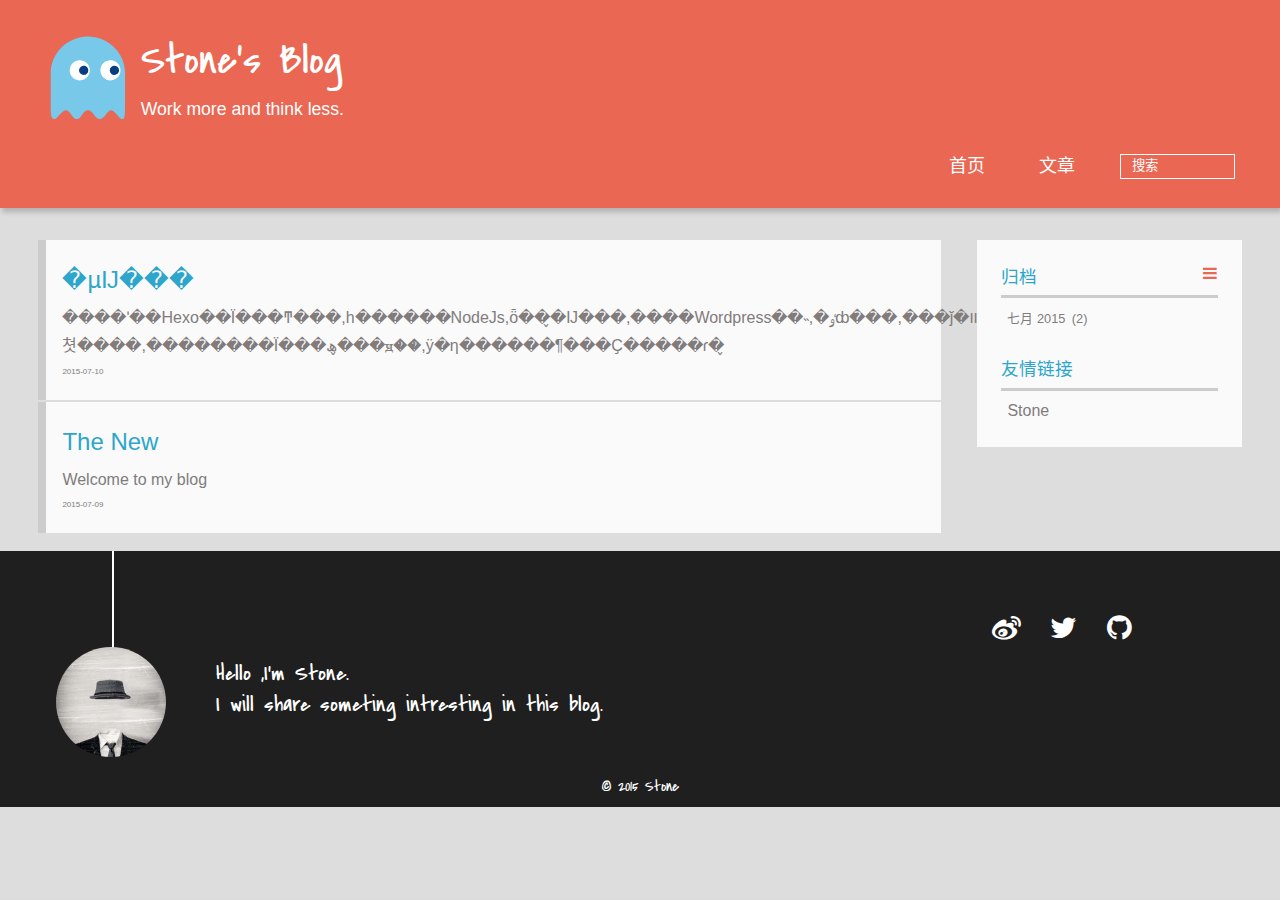
==== commit bc7def60: "Site updated: 2015-07-10 11:32:43" ====
--- a/index.html
+++ b/index.html
@@ -37,7 +37,7 @@
 			
 			<div id="textlogo">
 				<h1 class="site-name"><a href="/" title="Stone&#39;s Blog">Stone&#39;s Blog</a></h1>
-				<h2 class="blog-motto">work more and think less</h2>
+				<h2 class="blog-motto">Work more and think less.</h2>
 			</div>
 			<div class="navbar"><a class="navbutton navmobile" href="#" title="菜单">
 			</a></div>
@@ -67,6 +67,20 @@
 
   <section class="post" itemscope itemprop="blogPost">
   
+    <a href="/2015/07/10/Blog/" title="�µĲ���" itemprop="url">
+  
+    <h1 itemprop="name">�µĲ���</h1>
+    
+     
+           <p itemprop="description" >����ʹ��Hexo��Ϊ���ͳ���,һ������NodeJs,ȫ��̬�Ĳ���,����Wordpress��˵,�ٶȸ���,���ǰ�װ�ͷ������¶������쳣����,��������Ϊ���ھ�̬��ԭ��,ÿ�η������¶���Ҫ�����ɾ�̬</p>
+        
+    
+    <time datetime="2015-07-10T03:24:36.000Z" itemprop="datePublished">2015-07-10</time>
+  </a>
+</section>
+
+  <section class="post" itemscope itemprop="blogPost">
+  
     <a href="/2015/07/09/The-New/" title="The New" itemprop="url">
   
     <h1 itemprop="name">The New</h1>
@@ -94,7 +108,7 @@
   
   <div class="archiveslist">
     <p class="asidetitle"><a href="/archives">归档</a></p>
-      <ul class="archive-list"><li class="archive-list-item"><a class="archive-list-link" href="/archives/2015/07/">七月 2015</a><span class="archive-list-count">1</span></li></ul>
+      <ul class="archive-list"><li class="archive-list-item"><a class="archive-list-link" href="/archives/2015/07/">七月 2015</a><span class="archive-list-count">2</span></li></ul>
   </div>
 
 
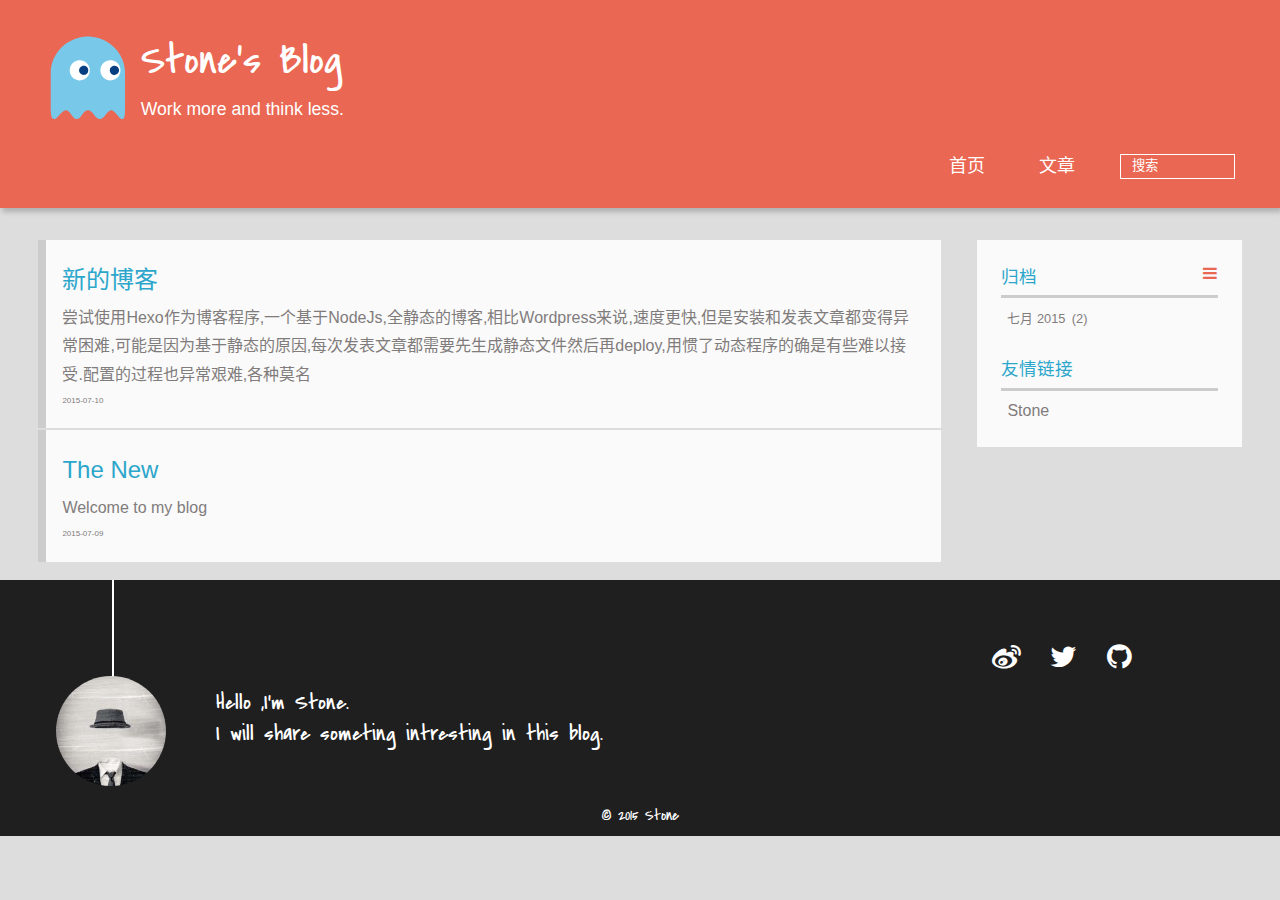
==== commit f6bb24db: "Site updated: 2015-07-10 11:34:11" ====
--- a/index.html
+++ b/index.html
@@ -67,12 +67,12 @@
 
   <section class="post" itemscope itemprop="blogPost">
   
-    <a href="/2015/07/10/Blog/" title="�µĲ���" itemprop="url">
-  
-    <h1 itemprop="name">�µĲ���</h1>
+    <a href="/2015/07/10/Blog/" title="新的博客" itemprop="url">
+  
+    <h1 itemprop="name">新的博客</h1>
     
      
-           <p itemprop="description" >����ʹ��Hexo��Ϊ���ͳ���,һ������NodeJs,ȫ��̬�Ĳ���,����Wordpress��˵,�ٶȸ���,���ǰ�װ�ͷ������¶������쳣����,��������Ϊ���ھ�̬��ԭ��,ÿ�η������¶���Ҫ�����ɾ�̬</p>
+           <p itemprop="description" >尝试使用Hexo作为博客程序,一个基于NodeJs,全静态的博客,相比Wordpress来说,速度更快,但是安装和发表文章都变得异常困难,可能是因为基于静态的原因,每次发表文章都需要先生成静态文件然后再deploy,用惯了动态程序的确是有些难以接受.配置的过程也异常艰难,各种莫名</p>
         
     
     <time datetime="2015-07-10T03:24:36.000Z" itemprop="datePublished">2015-07-10</time>
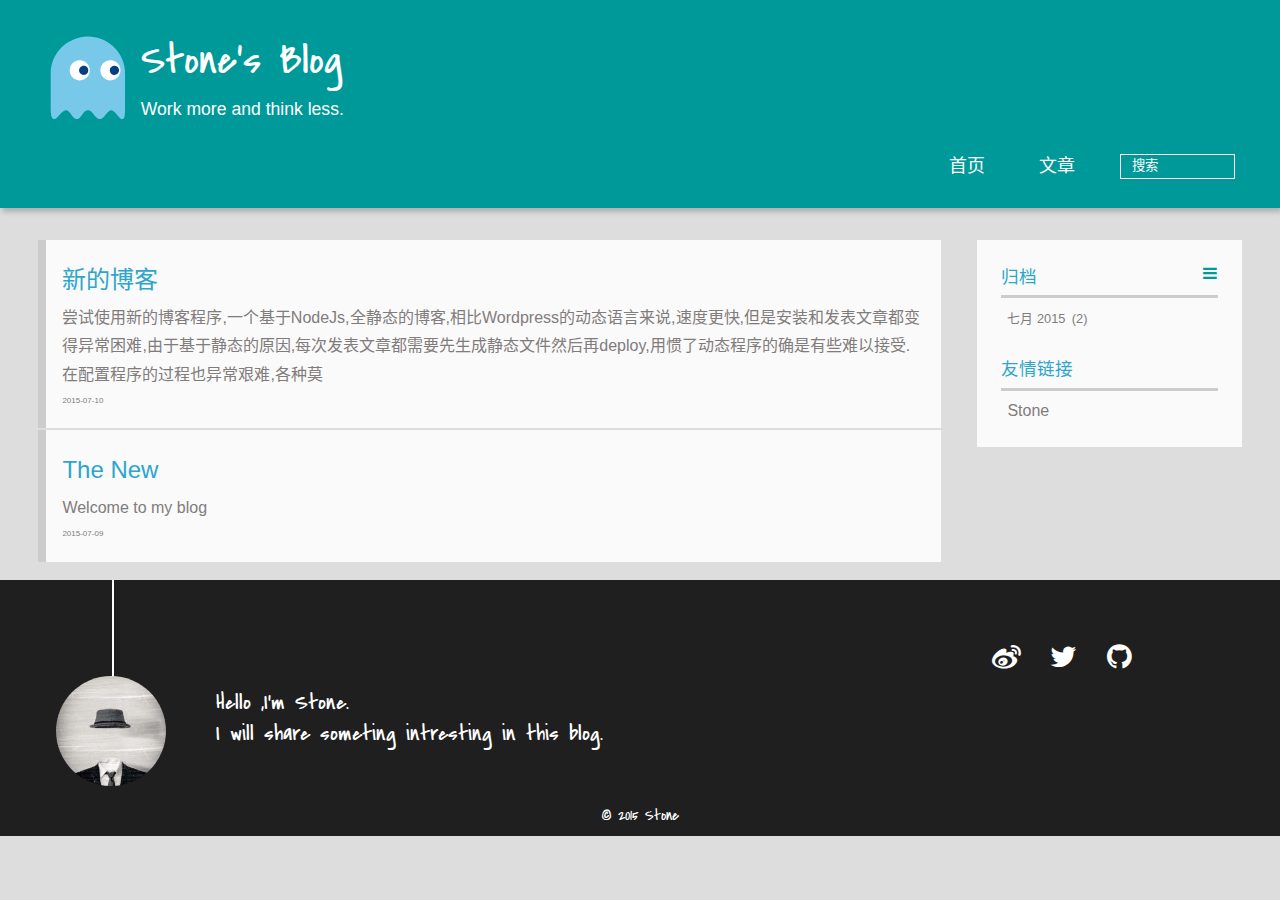
==== commit b37a8f8c: "Site updated: 2015-07-10 11:52:07" ====
--- a/index.html
+++ b/index.html
@@ -72,7 +72,7 @@
     <h1 itemprop="name">新的博客</h1>
     
      
-           <p itemprop="description" >尝试使用Hexo作为博客程序,一个基于NodeJs,全静态的博客,相比Wordpress来说,速度更快,但是安装和发表文章都变得异常困难,可能是因为基于静态的原因,每次发表文章都需要先生成静态文件然后再deploy,用惯了动态程序的确是有些难以接受.配置的过程也异常艰难,各种莫名</p>
+           <p itemprop="description" >尝试使用新的博客程序,一个基于NodeJs,全静态的博客,相比Wordpress的动态语言来说,速度更快,但是安装和发表文章都变得异常困难,由于基于静态的原因,每次发表文章都需要先生成静态文件然后再deploy,用惯了动态程序的确是有些难以接受.在配置程序的过程也异常艰难,各种莫</p>
         
     
     <time datetime="2015-07-10T03:24:36.000Z" itemprop="datePublished">2015-07-10</time>
--- a/css/style.css
+++ b/css/style.css
@@ -367,7 +367,7 @@
   width: 100%;
   -webkit-box-shadow: 2px 4px 5px rgba(3,3,3,0.2);
   box-shadow: 2px 4px 5px rgba(3,3,3,0.2);
-  background: #ea6753;
+  background: #099;
   color: #fff;
   padding: 1em 0 0.8em;
 }
@@ -521,7 +521,7 @@
   }
 }
 header nav ul li a:hover {
-  background: #dd2c11;
+  background: #007979;
   color: #e9cd4c;
 }
 .shownav {
@@ -611,7 +611,7 @@
   }
 }
 #main section.post a:hover {
-  border-left: 0.5em solid #ea6753;
+  border-left: 0.5em solid #099;
 }
 #main section.post a h1 {
   color: #2ca6cb;
@@ -644,7 +644,7 @@
 }
 #page-nav a:hover {
   background: #ccc;
-  color: #ea6753;
+  color: #099;
 }
 #page-nav .prev {
   float: left;
@@ -656,7 +656,7 @@
   transition: border-left 0.5s;
 }
 #page-nav .prev:hover {
-  border-left: 0.5em solid #ea6753;
+  border-left: 0.5em solid #099;
 }
 #page-nav .next {
   float: right;
@@ -731,7 +731,7 @@
   transition: color 0.5s;
 }
 .archive-title a:hover {
-  color: #ea6753;
+  color: #099;
   -webkit-transition: color 0.5s;
   -moz-transition: color 0.5s;
   -o-transition: color 0.5s;
@@ -739,7 +739,7 @@
   transition: color 0.5s;
 }
 .current {
-  color: #ea6753 !important;
+  color: #099 !important;
 }
 @media only screen and (min-width: 768px) {
   .archive-part {
@@ -788,7 +788,7 @@
 }
 .post a:hover,
 .page a:hover {
-  color: #ea6753;
+  color: #099;
 }
 @media only screen and (min-width: 768px) {
   article header.article-info {
@@ -803,7 +803,7 @@
   word-break: normal;
   -webkit-font-smoothing: antialiased;
   -moz-osx-font-smoothing: grayscale;
-  border-left: 5px solid #ea6753;
+  border-left: 5px solid #099;
 }
 @media only screen and (min-width: 1024px) {
   article header.article-info >h1 {
@@ -905,7 +905,7 @@
   border-bottom: 1px dotted;
 }
 article .article-content blockquote {
-  border-left: 0.2em solid #ea6753;
+  border-left: 0.2em solid #099;
   margin: 0.65em 0 0.65em 4%;
   padding-left: 1%;
   line-height: 1.5;
@@ -1430,7 +1430,7 @@
   transition: color 1s ease-out;
 }
 #toc.toc-aside a:hover {
-  color: #ea6753;
+  color: #099;
   -webkit-transition: color 0.3s ease-out;
   -moz-transition: color 0.3s ease-out;
   -o-transition: color 0.3s ease-out;
@@ -1438,7 +1438,7 @@
   transition: color 0.3s ease-out;
 }
 .active {
-  color: #ea6753 !important;
+  color: #099 !important;
 }
 .openaside {
   display: none;
@@ -1452,7 +1452,7 @@
   border: 1px solid #fff;
   -webkit-border-radius: 5px;
   border-radius: 5px;
-  background: #ea6753;
+  background: #099;
   padding: 0.2em 0.55em;
 }
 .openaside a::before {
@@ -1465,7 +1465,7 @@
   display: none;
 }
 .closeaside a {
-  color: #ea6753;
+  color: #099;
 }
 .closeaside a:hover {
   color: #2ca6cb;
@@ -1507,7 +1507,7 @@
   color: #2ca6cb;
 }
 .asidetitle a:hover {
-  color: #ea6753;
+  color: #099;
   -webkit-transition: color 0.5s;
   -moz-transition: color 0.5s;
   -o-transition: color 0.5s;
@@ -1536,7 +1536,7 @@
   padding: 0.5em 5%;
 }
 .categorieslist li a:hover {
-  color: #ea6753;
+  color: #099;
 }
 .tagslist {
   margin: 1em 0 0;
@@ -1568,11 +1568,11 @@
   background: #dbdbdb;
 }
 .tagslist ul li a:hover {
-  color: #ea6753;
+  color: #099;
   background: #e6e6e6;
 }
 .rsspart {
-  background: #ea6753;
+  background: #099;
   width: 100%;
 }
 @media only screen and (min-width: 768px) {
@@ -1596,7 +1596,7 @@
   text-align: center;
 }
 .rsspart a:hover {
-  color: #ea6753;
+  color: #099;
   background: #fafafa;
 }
 .rsspart a::before {
@@ -1628,7 +1628,7 @@
   padding: 0.5em;
 }
 .archiveslist li a:hover {
-  color: #ea6753;
+  color: #099;
   -webkit-transition: color 0.25s;
   -moz-transition: color 0.25s;
   -o-transition: color 0.25s;
@@ -1676,7 +1676,7 @@
   float: left;
 }
 .tagcloudlist .tagcloudlist a:hover {
-  color: #ea6753;
+  color: #099;
   -webkit-transition: color 0.25s;
   -moz-transition: color 0.25s;
   -o-transition: color 0.25s;
@@ -1710,7 +1710,7 @@
   padding: 0 3%;
 }
 .linkslist ul a:hover {
-  color: #ea6753;
+  color: #099;
   -webkit-transition: color 0.25s;
   -moz-transition: color 0.25s;
   -o-transition: color 0.25s;
@@ -1883,7 +1883,7 @@
   color: #2ca6cb !important;
 }
 .ds-highlight:hover {
-  color: #ea6753 !important;
+  color: #099 !important;
 }
 .ds-avatar {
   background: #fafafa !important;
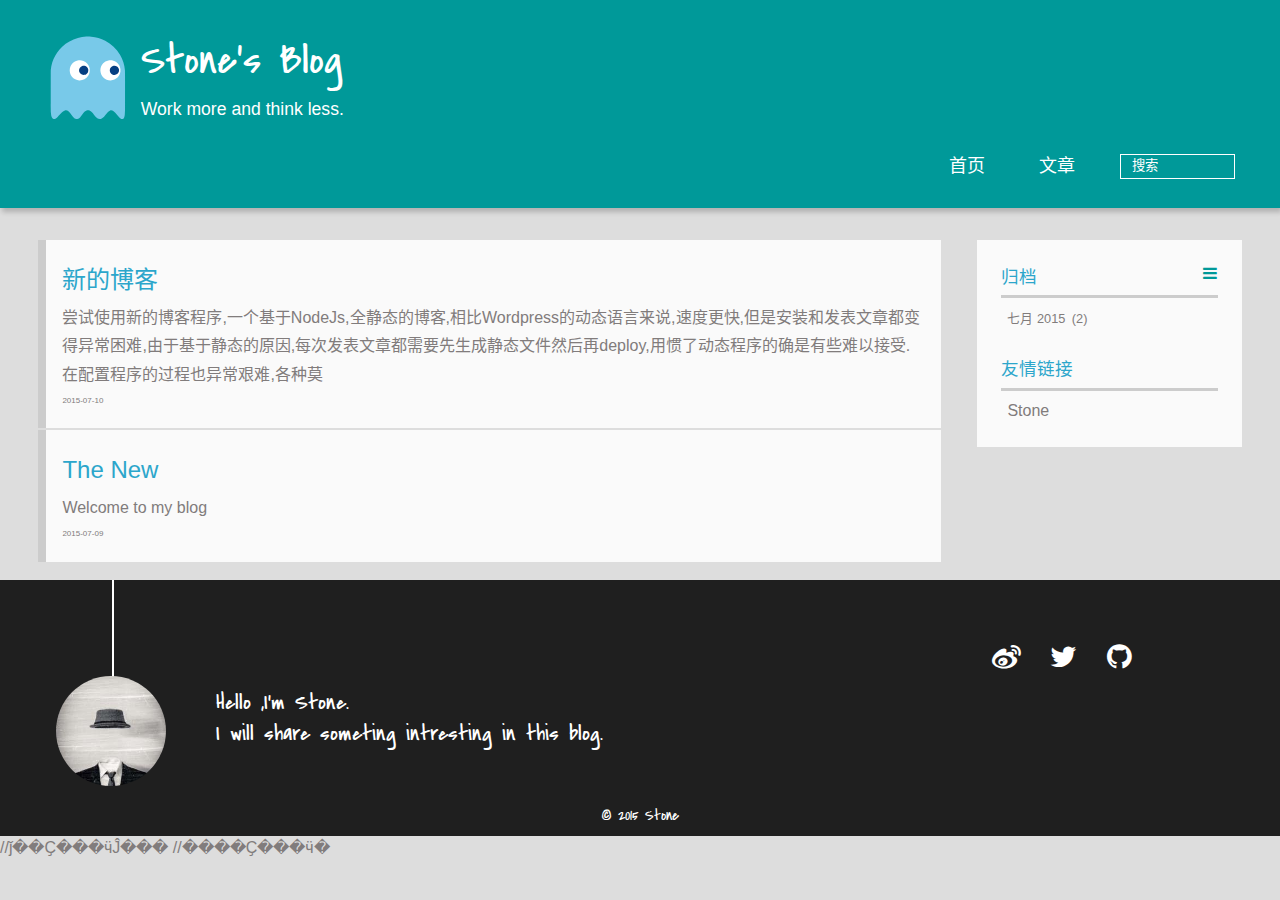
==== commit 696c8ed9: "Site updated: 2015-07-10 21:30:11" ====
--- a/index.html
+++ b/index.html
@@ -209,6 +209,11 @@
 
 
 
-
+//ǰ��Ҫ���ӵĴ���
+<script type="text/javascript">
+var cnzz_protocol = (("https:" == document.location.protocol) ? " https://" : " http://");
+document.write(unescape("%3Cspan id='cnzz_stat_icon_1255746026'%3E%3C/span%3E%3Cscript src='" + cnzz_protocol + "s95.cnzz.com/z_stat.php%3Fid%3D1255746026' type='text/javascript'%3E%3C/script%3E"));
+</script>
+//����Ҫ���ӵ�  
   </body>
  </html>
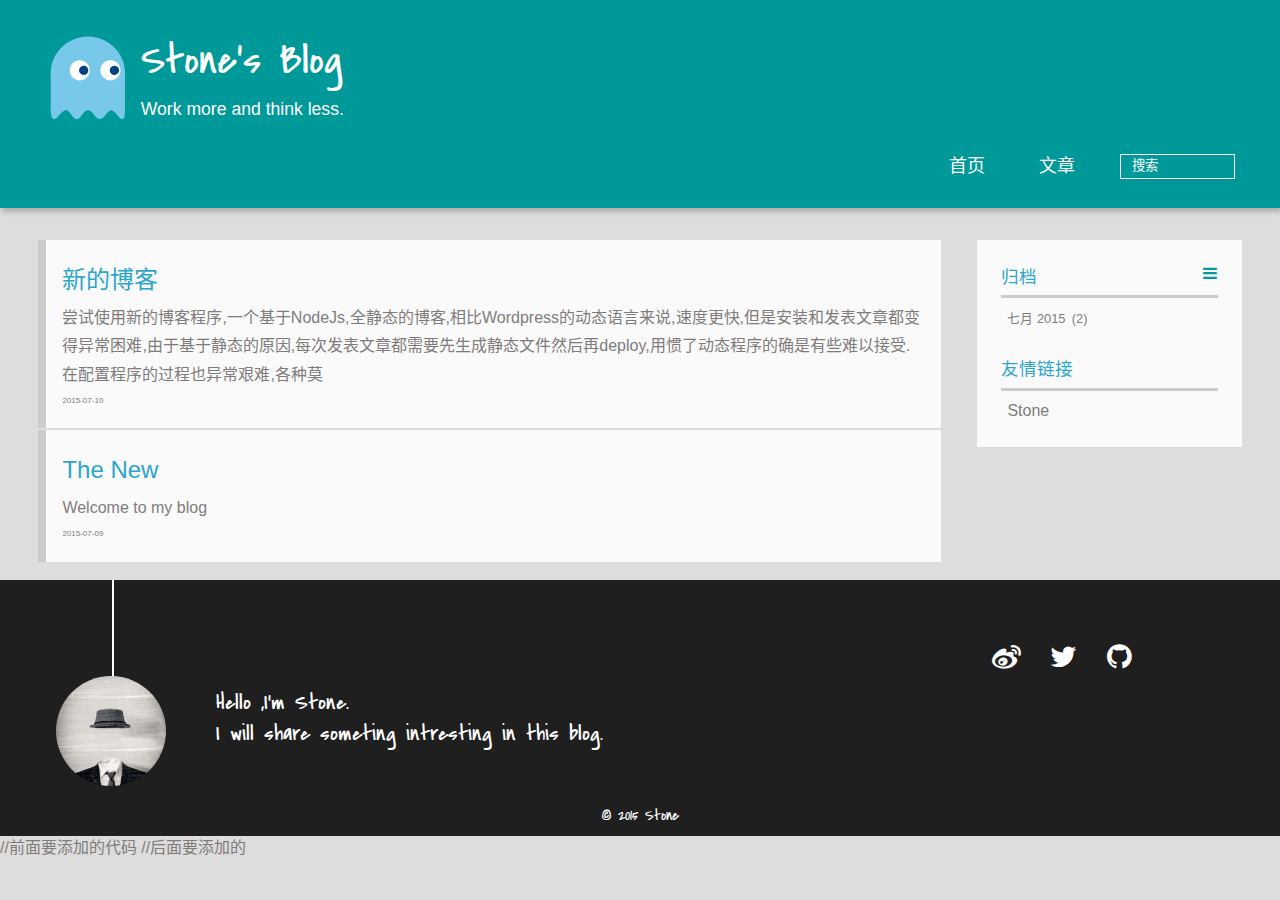
==== commit effe3318: "Site updated: 2015-07-10 21:32:27" ====
--- a/index.html
+++ b/index.html
@@ -209,11 +209,11 @@
 
 
 
-//ǰ��Ҫ���ӵĴ���
+//前面要添加的代码
 <script type="text/javascript">
 var cnzz_protocol = (("https:" == document.location.protocol) ? " https://" : " http://");
 document.write(unescape("%3Cspan id='cnzz_stat_icon_1255746026'%3E%3C/span%3E%3Cscript src='" + cnzz_protocol + "s95.cnzz.com/z_stat.php%3Fid%3D1255746026' type='text/javascript'%3E%3C/script%3E"));
 </script>
-//����Ҫ���ӵ�  
+//后面要添加的  
   </body>
  </html>
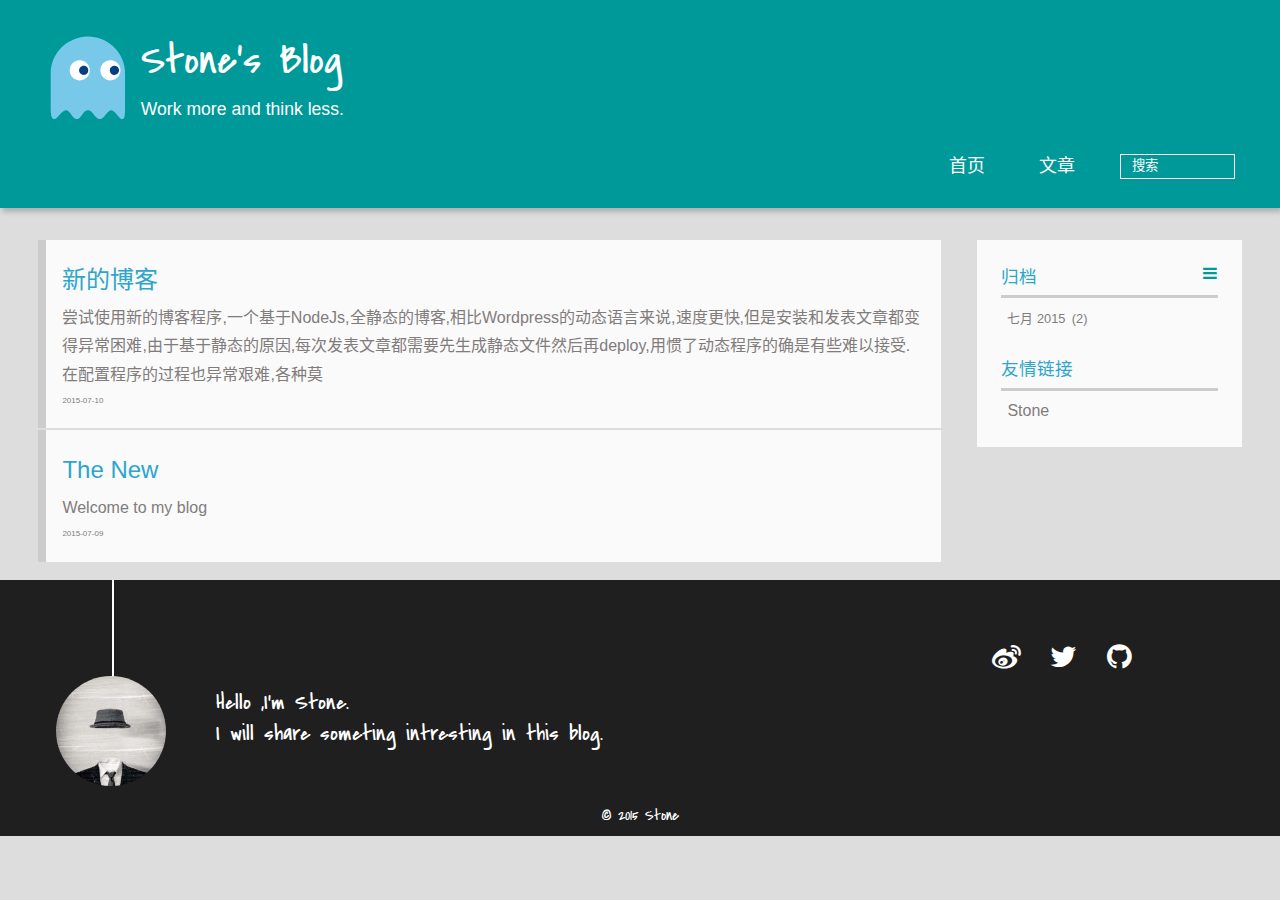
==== commit 7aa3513a: "Site updated: 2015-07-10 21:37:39" ====
--- a/index.html
+++ b/index.html
@@ -209,11 +209,13 @@
 
 
 
-//前面要添加的代码
+
+<divstyle="display:none">
 <script type="text/javascript">
 var cnzz_protocol = (("https:" == document.location.protocol) ? " https://" : " http://");
 document.write(unescape("%3Cspan id='cnzz_stat_icon_1255746026'%3E%3C/span%3E%3Cscript src='" + cnzz_protocol + "s95.cnzz.com/z_stat.php%3Fid%3D1255746026' type='text/javascript'%3E%3C/script%3E"));
 </script>
-//后面要添加的  
+</div>
+  
   </body>
  </html>
